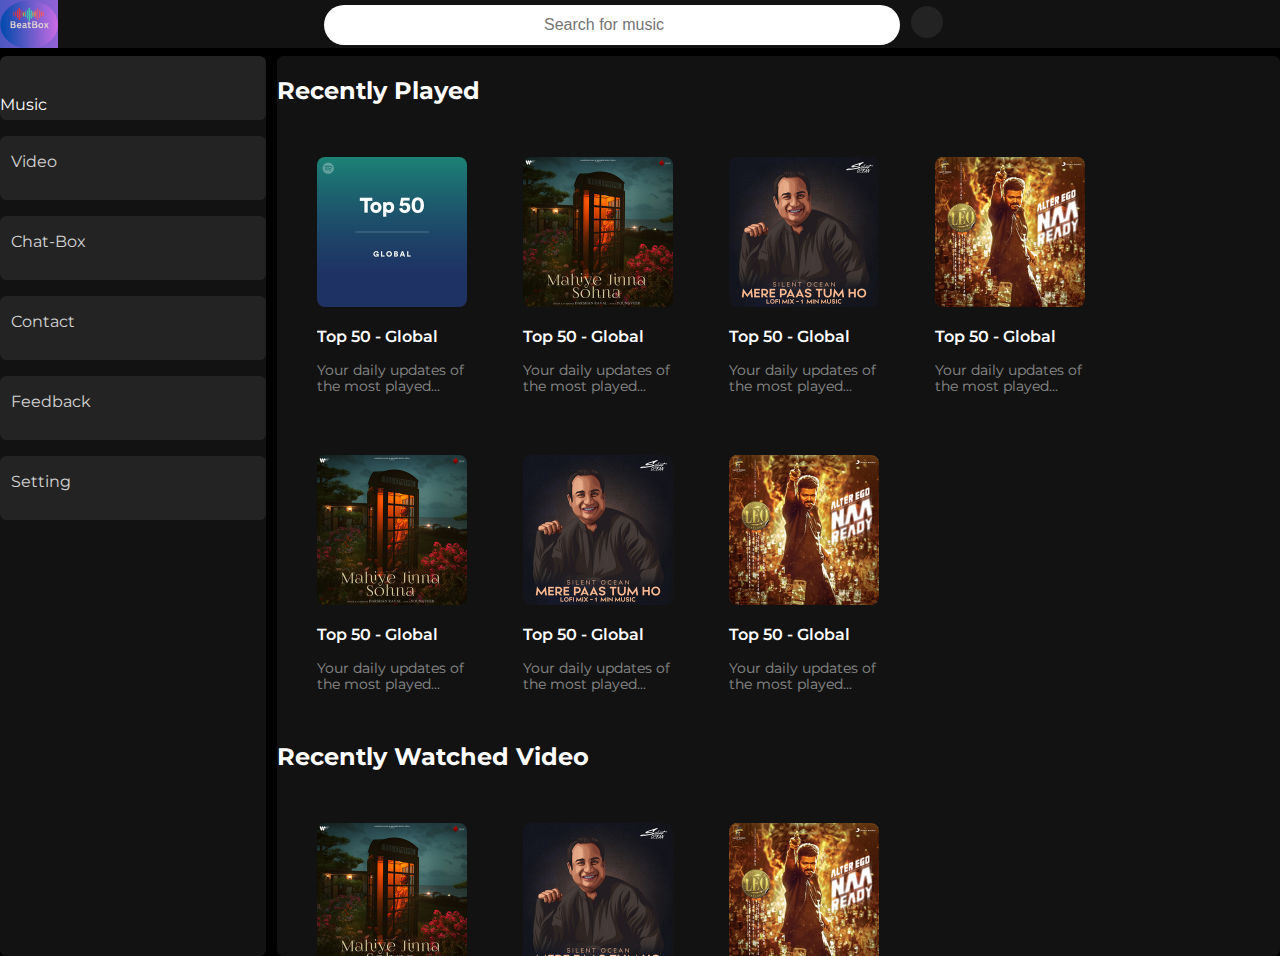
==== beatbox.html @ 6518204a "add files" ====
<!DOCTYPE html>
<html lang="en">
    <head>
        <meta charset="UTF-8">
        <meta name="viewport" content="width=device-width, initial-scale=1.0">
        <link rel="stylesheet" href="https://cdnjs.cloudflare.com/ajax/libs/font-awesome/6.6.0/css/all.min.css" integrity="sha512-Kc323vGBEqzTmouAECnVceyQqyqdsSiqLQISBL29aUW4U/M7pSPA/gEUZQqv1cwx4OnYxTxve5UMg5GT6L4JJg==" crossorigin="anonymous" referrerpolicy="no-referrer" />
        <link rel="icon" href="./assets/logo (2).png">
        <title>BeatBox - Web Player: for Music for everyone</title>
        <link rel="preconnect" href="https://fonts.googleapis.com">
        <link rel="preconnect" href="https://fonts.gstatic.com" crossorigin>
        <link href="https://fonts.googleapis.com/css2?family=Montserrat:ital,wght@0,100..900;1,100..900&display=swap" rel="stylesheet">
        <link rel="stylesheet" href="beatbox.css">
    </head>
    <body>
        <div class="main">
            <div class="nav">
                <div class="brand">
                    <img src="./assets/logo (2).png" alt="photo">
                </div>
                <div class="search">
                    <input type="search" id="Search" placeholder="Search for music">
                    <div class="make">
                        <i class="fa-solid fa-microphone" title="Search With Your Voice"></i>
                    </div>
                </div>
                <div class="you">
                    <div class="vid">
                        <i class="fa-solid fa-video-slash" title="create video"></i>
                    </div>
                    <div class="bell">
                        <i class="fa-regular fa-bell" title="Notification"></i>
                    </div>
                    <div class="user">
                        <i class="fa-solid fa-circle-user"></i>
                    </div>
                </div>
            </div>
            <div class="st">
                <div class="sidebar">
                    <div class="music">
                        <i class="fa-solid fa-music"></i>
                        <form action="majorProject.html">Music</form>
                    </div>
                    <div class="video">
                        <i class="fa-solid fa-tv"></i>
                        <a href="#">Video</a>
                    </div>
                    <div class="chat">
                        <i class="fa-brands fa-whatsapp"></i>
                        <a href="#">Chat-Box</a>
                    </div>
                    <div class="help">
                        <i class="fa-solid fa-phone"></i>
                        <a href="#">Contact</a>
                    </div>
                    <div class="comment">
                        <i class="fa-regular fa-comments"></i>
                        <a href="#">Feedback</a>
                    </div>
                    <div class="seting">
                        <i class="fa-solid fa-gear"></i>
                        <a href="#">Setting</a>
                    </div>
                </div>
                <div class="content">
                    <h2>Recently Played</h2>
                    <div class="cards-container">
                        <div class="card">
                            <img src="./assets/card1img.jpeg" class="card-img">
                            <p class="card-title">Top 50 - Global</p>
                            <p class="card-info">Your daily updates of the most played...</p>
                        </div>
                        <div class="card">
                            <img src="./assets/card2img.jpeg" class="card-img">
                            <p class="card-title">Top 50 - Global</p>
                            <p class="card-info">Your daily updates of the most played...</p>
                        </div>
    
                        <div class="card">
                            <img src="./assets/card3img.jpeg" class="card-img">
                            <p class="card-title">Top 50 - Global</p>
                            <p class="card-info">Your daily updates of the most played...</p>
                        </div>
    
                        <div class="card">
                            <img src="./assets/card4img.jpeg" class="card-img">
                            <p class="card-title">Top 50 - Global</p>
                            <p class="card-info">Your daily updates of the most played...</p>
                        </div>
                        <div class="card">
                            <img src="./assets/card2img.jpeg" class="card-img">
                            <p class="card-title">Top 50 - Global</p>
                            <p class="card-info">Your daily updates of the most played...</p>
                        </div>
    
                        <div class="card">
                            <img src="./assets/card3img.jpeg" class="card-img">
                            <p class="card-title">Top 50 - Global</p>
                            <p class="card-info">Your daily updates of the most played...</p>
                        </div>
    
                        <div class="card">
                            <img src="./assets/card4img.jpeg" class="card-img">
                            <p class="card-title">Top 50 - Global</p>
                            <p class="card-info">Your daily updates of the most played...</p>
                        </div>
    
    
                    </div>
                    <h2>Recently Watched Video</h2>
                    <div class="cards-container">
                        <div class="card">
                            <img src="./assets/card2img.jpeg" class="card-img">
                            <p class="card-title">Top 50 - Global</p>
                            <p class="card-info">Your daily updates of the most played...</p>
                        </div>
    
                        <div class="card">
                            <img src="./assets/card3img.jpeg" class="card-img">
                            <p class="card-title">Top 50 - Global</p>
                            <p class="card-info">Your daily updates of the most played...</p>
                        </div>
    
                        <div class="card">
                            <img src="./assets/card4img.jpeg" class="card-img">
                            <p class="card-title">Top 50 - Global</p>
                            <p class="card-info">Your daily updates of the most played...</p>
                        </div>
                    </div>
                    <div class="footer">
                        <div class="line"></div>
                    </div>

                </div>
            </div>
        </div>
        
    </body>
</html>
---- beatbox.css ----
body{
    font-family: "Montserrat", sans-serif;
    margin: 0;
    background-color: black;
    color: white;
    overflow: hidden;
}
.main{
    /* display: flex; */
    height: 100vh;
}

.nav{
    position: sticky;
    display: flex;
    justify-content: space-between;
    height: 3rem;
    width: 100%;
    background-color:#121212;
}
.brand img{
    height: 100%;
    width: 100%;
    cursor: pointer;
}
#Search{
    height: 2.5rem;
    width: 36rem;
    border-radius:5rem;
    justify-content: center;
    margin-top: 0.3rem;
    border: none;
    text-align: center;
    font-size: 1rem;
}
.search{
    display: flex;
}
.make{
    margin: 0.4rem 0 0.4rem 0.7rem;
    font-size: 1.1rem;
    height: 2rem;
    width: 2rem;
    text-align: center;
    border-radius: 100%;
    background-color: #232323;
    cursor: pointer;
}
.you{
    display: flex;
    justify-content: space-between;
    text-align: center;
    margin-top: 0.4rem;
    font-size: 1.1rem;
    
}
.vid{
    margin-right: 0.8rem;
    cursor: pointer;
}
.bell{
    margin-right: 0.8rem;
    cursor: pointer;
}
.user{
    margin-right: 0.8rem;
    cursor: pointer;
}




.st{
    display: flex;
    height: 100%;
    width: 100%;
    margin-top: 0.5rem;

}
.sidebar{
    height: 100%;
    width: 340px;   
    background-color:#121212;
    overflow: auto;
    border-radius: 0.4rem;
}

.music{
    width: 100%;
    height: 4rem;
    background-color: #232323;
    border-radius: 0.4rem;
}
.video{
    width: 100%;
    height: 4rem;
    background-color: #232323;
    margin-top: 1rem;
    border-radius: 0.4rem;
}
.chat{
    width: 100%;
    height: 4rem;
    background-color: #232323;
    margin-top: 1rem;
    border-radius: 0.4rem;
}
.help{
    width: 100%;
    height: 4rem;
    background-color: #232323;
    margin-top: 1rem;
    border-radius: 0.4rem;
}
.comment{
    width: 100%;
    height: 4rem;
    background-color: #232323;
    margin-top: 1rem;
    border-radius: 0.4rem;
}
.seting{
    width: 100%;
    height: 4rem;
    background-color: #232323;
    margin-top: 1rem;
    border-radius: 0.4rem;
}
i{
    font-size: 2rem;
    margin-right: 0.7rem;
    margin-top: 0.4rem;
    cursor: pointer;
}
a{
    text-decoration: none;
    color: white;
    opacity: 0.8;
    cursor: pointer;
}
a:hover{
    opacity: 1;
}

.content{
    width: 100%;
    background-color: #121212;
    margin-left: 0.7rem;
    border-radius: 0.4rem;
    overflow: auto;
}

h2:hover{
    text-decoration: underline;
    cursor: pointer;
}
.card{
    width: 150px;
    border-radius: 0.5rem;
    padding: 1rem;
    margin-left:1.5rem;
    margin-top: 1rem;
    cursor: pointer;
}
.card:hover{
    background-color: #232323;

}

.cards-container{
    display: flex;
    flex-wrap: wrap;
}

.card-img{
    width: 100%;
    border-radius: 0.5rem;
}

.card-title{
    font-weight: 600;
}

.card-info{
    font-size: 0.85rem;
    opacity: 0.5;
}

.footer{
    height: 300px;
    display: flex;
    align-items: center;
    justify-content: center;
}
.line{
    width: 90%;
    height: 50%;
    border-top: 1px solid white;
    opacity: 0.4;
}
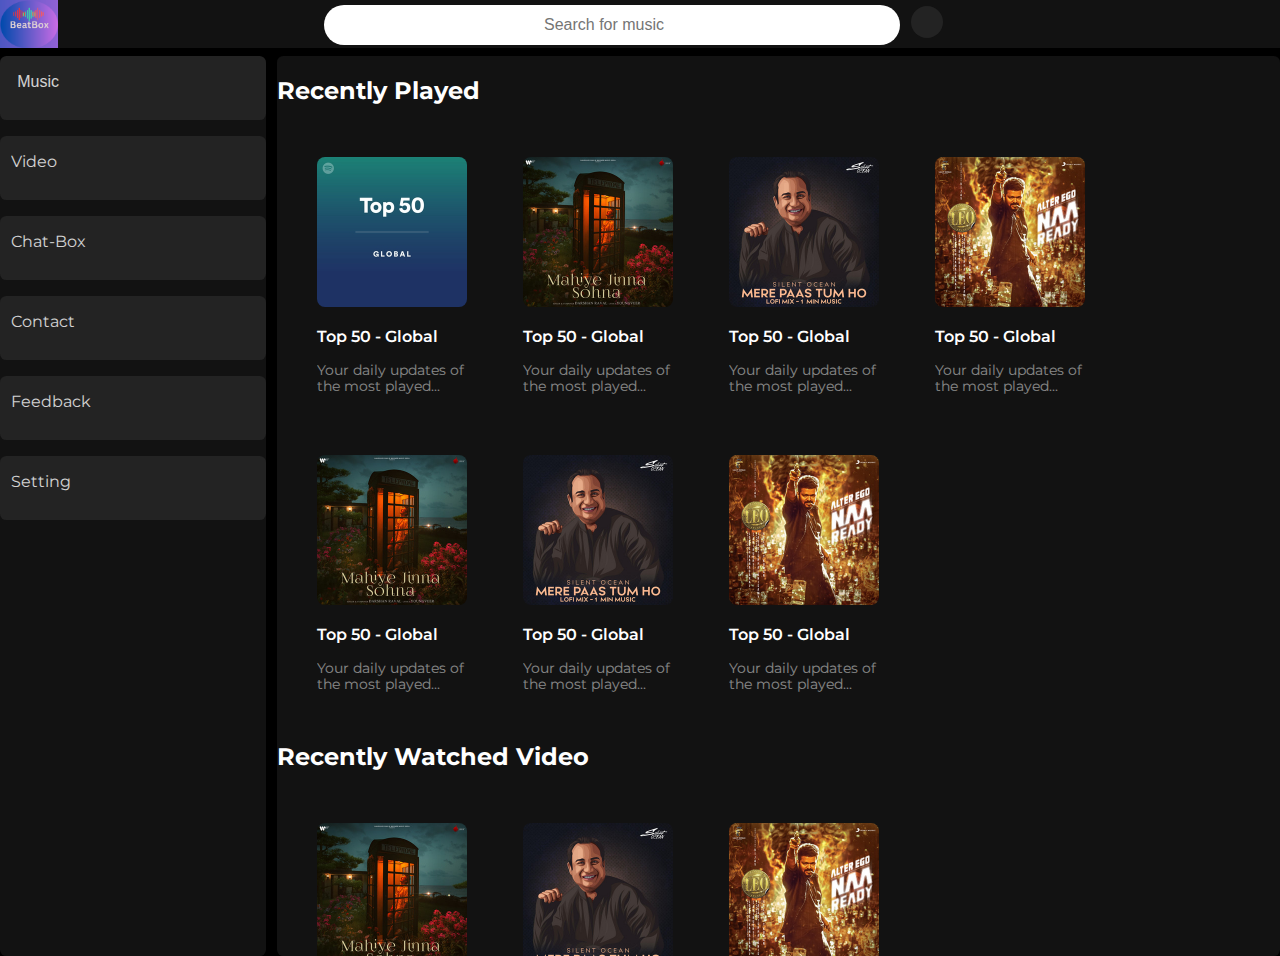
==== commit c47354cf: "add files" ====
--- a/beatbox.html
+++ b/beatbox.html
@@ -39,7 +39,9 @@
                 <div class="sidebar">
                     <div class="music">
                         <i class="fa-solid fa-music"></i>
-                        <form action="majorProject.html">Music</form>
+                        <form action="majorProject.html">
+                            <button style="background-color: #232323; color: white; margin-top: 1rem; border: none; cursor: pointer;" class="mus" >Music</button>
+                        </form>
                     </div>
                     <div class="video">
                         <i class="fa-solid fa-tv"></i>
--- a/beatbox.css
+++ b/beatbox.css
@@ -90,7 +90,20 @@
     height: 4rem;
     background-color: #232323;
     border-radius: 0.4rem;
-}
+    display: flex;
+}
+
+.mus{
+    opacity: 0.8;
+    font-size: 16px;
+}
+
+.mus:hover{
+    opacity: 1;
+}
+
+
+
 .video{
     width: 100%;
     height: 4rem;
